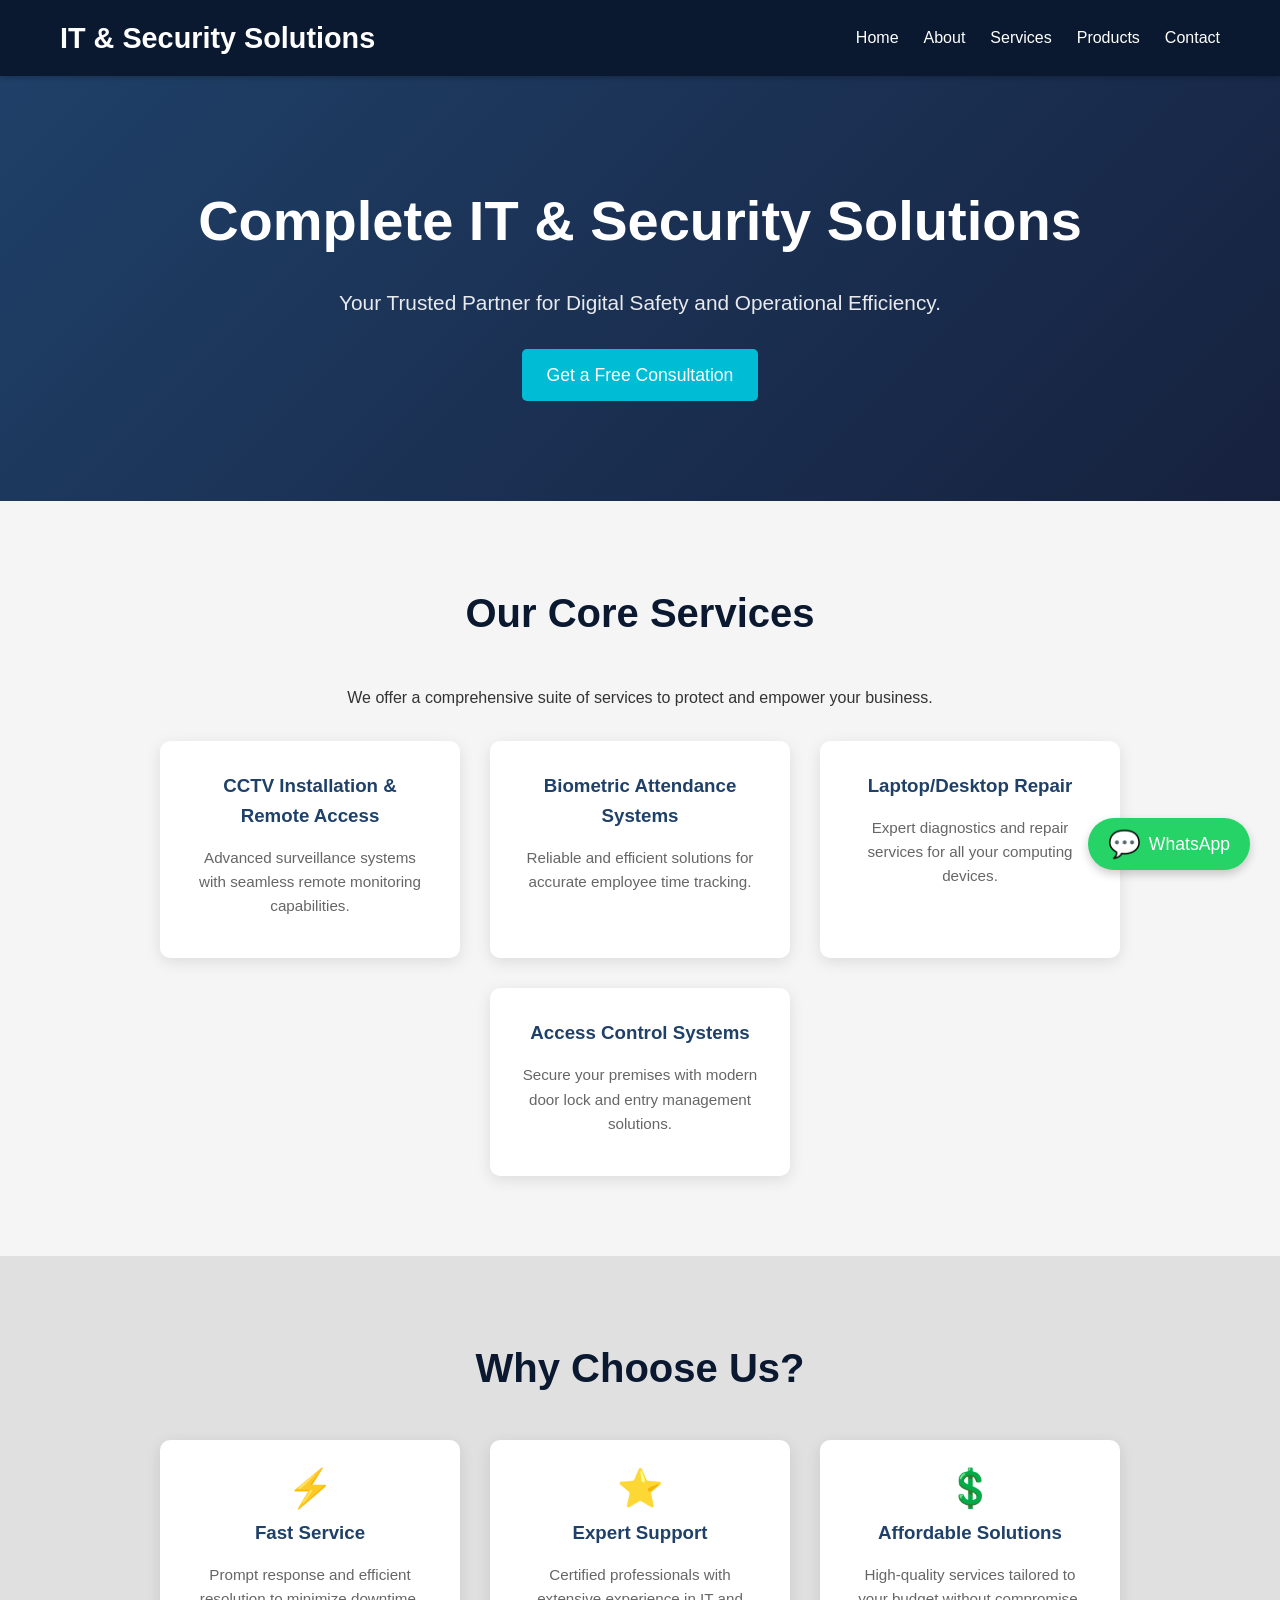
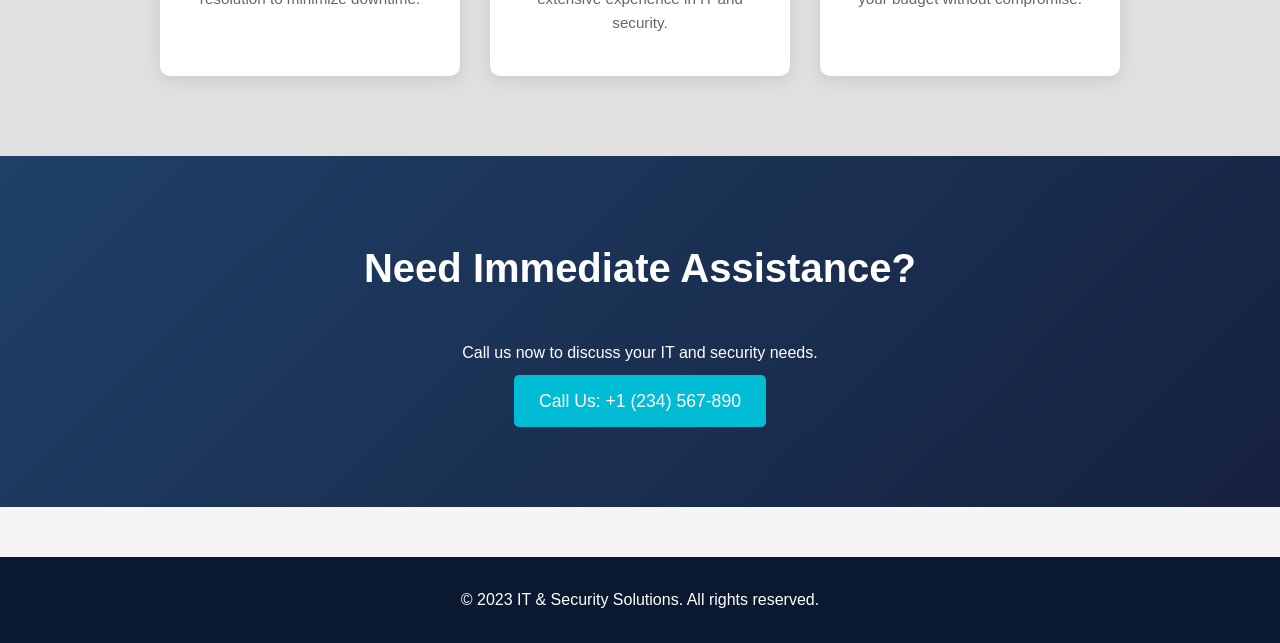
==== index.html @ 865839a4 "number correction" ====
<!DOCTYPE html>
<html lang="en">
<head>
    <meta charset="UTF-8">
    <meta name="viewport" content="width=device-width, initial-scale=1.0">
    <title>Home - IT & Security Solutions</title>
    <link rel="stylesheet" href="/style.css">
</head>
<body>
    <header class="navbar">
        <div class="container">
            <a href="index.html" class="logo">IT & Security Solutions</a>
            <nav>
                <ul id="main-nav-list">
                    <li><a href="index.html">Home</a></li>
                    <li><a href="about.html">About</a></li>
                    <li><a href="services.html">Services</a></li>
                    <li><a href="products.html">Products</a></li>
                    <li><a href="contact.html">Contact</a></li>
                </ul>
            </nav>
            <div class="menu-toggle">
                <span></span>
                <span></span>
                <span></span>
            </div>
        </div>
    </header>

    <main>
        <!-- Hero Section -->
        <section class="hero">
            <div class="container">
                <h1>Complete IT & Security Solutions</h1>
                <p>Your Trusted Partner for Digital Safety and Operational Efficiency.</p>
                <a href="contact.html" class="btn">Get a Free Consultation</a>
            </div>
        </section>

        <!-- Services Overview Section -->
        <section class="section section-bg-light">
            <div class="container">
                <h2>Our Core Services</h2>
                <p>We offer a comprehensive suite of services to protect and empower your business.</p>
                <div class="card-grid">
                    <div class="card">
                        <h3>CCTV Installation & Remote Access</h3>
                        <p>Advanced surveillance systems with seamless remote monitoring capabilities.</p>
                    </div>
                    <div class="card">
                        <h3>Biometric Attendance Systems</h3>
                        <p>Reliable and efficient solutions for accurate employee time tracking.</p>
                    </div>
                    <div class="card">
                        <h3>Laptop/Desktop Repair</h3>
                        <p>Expert diagnostics and repair services for all your computing devices.</p>
                    </div>
                    <div class="card">
                        <h3>Access Control Systems</h3>
                        <p>Secure your premises with modern door lock and entry management solutions.</p>
                    </div>
                </div>
            </div>
        </section>

        <!-- Why Choose Us Section -->
        <section class="section section-bg-medium">
            <div class="container">
                <h2>Why Choose Us?</h2>
                <div class="card-grid">
                    <div class="card"><h3 class="icon-fast">Fast Service</h3><p>Prompt response and efficient resolution to minimize downtime.</p></div>
                    <div class="card"><h3 class="icon-expert">Expert Support</h3><p>Certified professionals with extensive experience in IT and security.</p></div>
                    <div class="card"><h3 class="icon-affordable">Affordable Solutions</h3><p>High-quality services tailored to your budget without compromise.</p></div>
                </div>
            </div>
        </section>

        <!-- Quick Contact Section -->
        <section class="section section-bg-dark">
            <div class="container">
                <h2>Need Immediate Assistance?</h2>
                <p>Call us now to discuss your IT and security needs.</p>
                <a href="tel:+1234567890" class="btn">Call Us: +1 (234) 567-890</a>
            </div>
        </section>
    </main>

    <footer class="footer">
        <div class="container">
            <p>&copy; 2023 IT & Security Solutions. All rights reserved.</p>
        </div>
    </footer>

    <a href="https://wa.me/6206389913" class="whatsapp-float" target="_blank">
        <span class="whatsapp-icon">💬</span> WhatsApp
    </a>
    
    <script src="js/script.js"></script>
</body>
</html>
---- style.css ----
/* Global Styles & Variables */
:root {
    --primary-dark: #0A192F;
    --secondary-dark: #1F4068;
    --tertiary-dark: #16213E;
    --accent-color: #00BCD4; /* Cyan */
    --text-light: #FFFFFF;
    --text-dark: #333333;
    --bg-light: #F5F5F5;
    --bg-medium: #E0E0E0;
    --gradient-start: #1F4068;
    --gradient-end: #16213E;
}

* {
    margin: 0;
    padding: 0;
    box-sizing: border-box;
}

html {
    scroll-behavior: smooth;
}

body {
    font-family: 'Arial', sans-serif;
    line-height: 1.6;
    color: var(--text-dark);
    background-color: var(--bg-light);
}

.container {
    max-width: 1200px;
    margin: 0 auto;
    padding: 0 20px;
}

a {
    color: var(--accent-color);
    text-decoration: none;
}

a:hover {
    text-decoration: underline;
}

h1, h2, h3, h4, h5, h6 {
    color: var(--primary-dark);
    margin-bottom: 15px;
}

p {
    margin-bottom: 10px;
}

/* Navbar */
.navbar {
    background: var(--primary-dark);
    color: var(--text-light);
    padding: 15px 0;
    position: sticky;
    top: 0;
    z-index: 1000;
    box-shadow: 0 2px 5px rgba(0, 0, 0, 0.2);
}

.navbar .container {
    display: flex;
    justify-content: space-between;
    align-items: center;
}

.navbar .logo {
    color: var(--text-light);
    font-size: 1.8em;
    font-weight: bold;
    text-decoration: none;
}

.navbar nav ul {
    list-style: none;
    display: flex;
}

.navbar nav ul li {
    margin-left: 25px;
}

.navbar nav ul li a {
    color: var(--text-light);
    font-weight: 500;
    padding: 5px 0;
    transition: color 0.3s ease, border-bottom 0.3s ease;
}

.navbar nav ul li a:hover,
.navbar nav ul li a.active {
    color: var(--accent-color);
    border-bottom: 2px solid var(--accent-color);
    text-decoration: none;
}

.menu-toggle {
    display: none;
    flex-direction: column;
    cursor: pointer;
}

.menu-toggle span {
    height: 3px;
    width: 25px;
    background: var(--text-light);
    margin: 4px 0;
    border-radius: 2px;
    transition: all 0.3s ease;
}

/* Hero Section */
.hero {
    background: linear-gradient(135deg, var(--gradient-start), var(--gradient-end));
    color: var(--text-light);
    padding: 100px 20px;
    text-align: center;
}

.hero h1 {
    font-size: 3.5em;
    margin-bottom: 20px;
    color: var(--text-light);
}

.hero p {
    font-size: 1.3em;
    margin-bottom: 30px;
    opacity: 0.9;
}

.btn {
    display: inline-block;
    background: var(--accent-color);
    color: var(--text-light);
    padding: 12px 25px;
    border: none;
    border-radius: 5px;
    cursor: pointer;
    font-size: 1.1em;
    transition: background-color 0.3s ease, transform 0.3s ease;
    text-decoration: none;
}

.btn:hover {
    background-color: #00a0b8; /* Slightly darker accent */
    transform: translateY(-2px);
    text-decoration: none;
}

/* Sections */
.section {
    padding: 80px 0;
    text-align: center;
}

.section h2 {
    font-size: 2.5em;
    margin-bottom: 40px;
}

.section-bg-light {
    background-color: var(--bg-light);
}

.section-bg-medium {
    background-color: var(--bg-medium);
}

.section-bg-dark {
    background: linear-gradient(135deg, var(--gradient-start), var(--gradient-end));
    color: var(--text-light);
}

.section-bg-dark h2, .section-bg-dark p {
    color: var(--text-light);
}

.card-grid {
    display: flex;
    flex-wrap: wrap;
    justify-content: center;
    gap: 30px;
    margin-top: 30px;
}

.card {
    background: var(--text-light);
    padding: 30px;
    border-radius: 10px;
    box-shadow: 0 4px 15px rgba(0, 0, 0, 0.1);
    width: 300px;
    text-align: center;
    transition: transform 0.3s ease, box-shadow 0.3s ease;
}

.card:hover {
    transform: translateY(-5px);
    box-shadow: 0 8px 20px rgba(0, 0, 0, 0.15);
}

.card h3 {
    color: var(--secondary-dark);
    margin-bottom: 15px;
}

.card p {
    color: #666;
    font-size: 0.95em;
}

/* Icons for Why Choose Us section */
.card h3[class^="icon-"]::before {
    display: block;
    font-size: 2em; /* Larger icon size */
    margin-bottom: 10px;
    color: var(--accent-color);
    line-height: 1; /* Prevent extra space above/below icon */
    font-weight: normal; /* Ensure unicode characters don't get bolded */
}

.card h3.icon-fast::before {
    content: '⚡'; /* Unicode lightning bolt */
}

.card h3.icon-expert::before {
    content: '⭐'; /* Unicode star */
}

.card h3.icon-affordable::before {
    content: '💲'; /* Unicode heavy dollar sign */
}



/* About Page Specific */
.about-content {
    max-width: 900px;
    margin: 0 auto;
    text-align: left;
}

.about-content h3 {
    margin-top: 30px;
    color: var(--secondary-dark);
}

/* Contact Form */
.contact-form-container {
    max-width: 600px;
    margin: 0 auto;
    background: var(--text-light);
    padding: 40px;
    border-radius: 10px;
    box-shadow: 0 4px 15px rgba(0, 0, 0, 0.1);
    text-align: left;
}

.contact-form-container label {
    display: block;
    margin-bottom: 8px;
    font-weight: bold;
    color: var(--primary-dark);
}

.contact-form-container input[type="text"],
.contact-form-container input[type="email"],
.contact-form-container input[type="tel"],
.contact-form-container select,
.contact-form-container textarea {
    width: 100%;
    padding: 12px;
    margin-bottom: 20px;
    border: 1px solid var(--bg-medium);
    border-radius: 5px;
    font-size: 1em;
    color: var(--text-dark);
}

.contact-form-container textarea {
    resize: vertical;
    min-height: 120px;
}

.contact-form-container input[type="submit"] {
    width: auto;
    padding: 12px 30px;
    background: var(--accent-color);
    color: var(--text-light);
    border: none;
    border-radius: 5px;
    cursor: pointer;
    font-size: 1.1em;
    transition: background-color 0.3s ease, transform 0.3s ease;
}

.contact-form-container input[type="submit"]:hover {
    background-color: #00a0b8;
    transform: translateY(-2px);
}

/* Footer */
.footer {
    background: var(--primary-dark);
    color: var(--text-light);
    text-align: center;
    padding: 30px 0;
    margin-top: 50px;
}

.footer p {
    margin: 0;
}

/* WhatsApp Floating Button */
.whatsapp-float {
    position: fixed;
    bottom: 30px;
    right: 30px;
    background-color: #25D366; /* WhatsApp Green */
    color: var(--text-light);
    border-radius: 50px;
    text-align: center;
    font-size: 1.1em;
    padding: 12px 20px;
    box-shadow: 0 4px 10px rgba(0, 0, 0, 0.2);
    z-index: 999;
    display: flex;
    align-items: center;
    gap: 8px;
    transition: background-color 0.3s ease, transform 0.3s ease;
}

.whatsapp-float:hover {
    background-color: #1DA851;
    transform: scale(1.05);
    text-decoration: none;
}

.whatsapp-float .whatsapp-icon {
    font-size: 1.5em;
    line-height: 1;
}

/* Responsive Design */
@media (max-width: 768px) {
    .navbar .container {
        flex-wrap: wrap;
    }

    .navbar .logo {
        flex-grow: 1;
        text-align: left;
    }

    .navbar nav {
        order: 3; /* Push nav below logo and toggle */
        width: 100%;
        display: none; /* Hidden by default */
        flex-direction: column;
        text-align: center;
        background: var(--primary-dark);
        padding-top: 10px;
    }

    .navbar nav.active {
        display: flex; /* Show when active */
    }

    .navbar nav ul {
        flex-direction: column;
    }

    .navbar nav ul li {
        margin: 10px 0;
    }

    .menu-toggle {
        display: flex;
        margin-left: auto; /* Push to the right */
    }

    .menu-toggle.active span:nth-child(1) {
        transform: translateY(7px) rotate(45deg);
    }
    .menu-toggle.active span:nth-child(2) {
        opacity: 0;
    }
    .menu-toggle.active span:nth-child(3) {
        transform: translateY(-7px) rotate(-45deg);
    }

    .hero h1 {
        font-size: 2.5em;
    }

    .hero p {
        font-size: 1.1em;
    }

    .section {
        padding: 60px 0;
    }

    .section h2 {
        font-size: 2em;
    }

    .card {
        width: 100%;
        max-width: 350px; /* Limit card width on small screens */
    }

    .contact-form-container {
        padding: 25px;
    }

    .whatsapp-float {
        bottom: 20px;
        right: 20px;
        font-size: 1em;
        padding: 10px 15px;
    }

    .whatsapp-float .whatsapp-icon {
        font-size: 1.2em;
    }
}

@media (max-width: 480px) {
    .hero h1 {
        font-size: 2em;
    }

    .hero p {
        font-size: 1em;
    }

    .section h2 {
        font-size: 1.8em;
    }
}
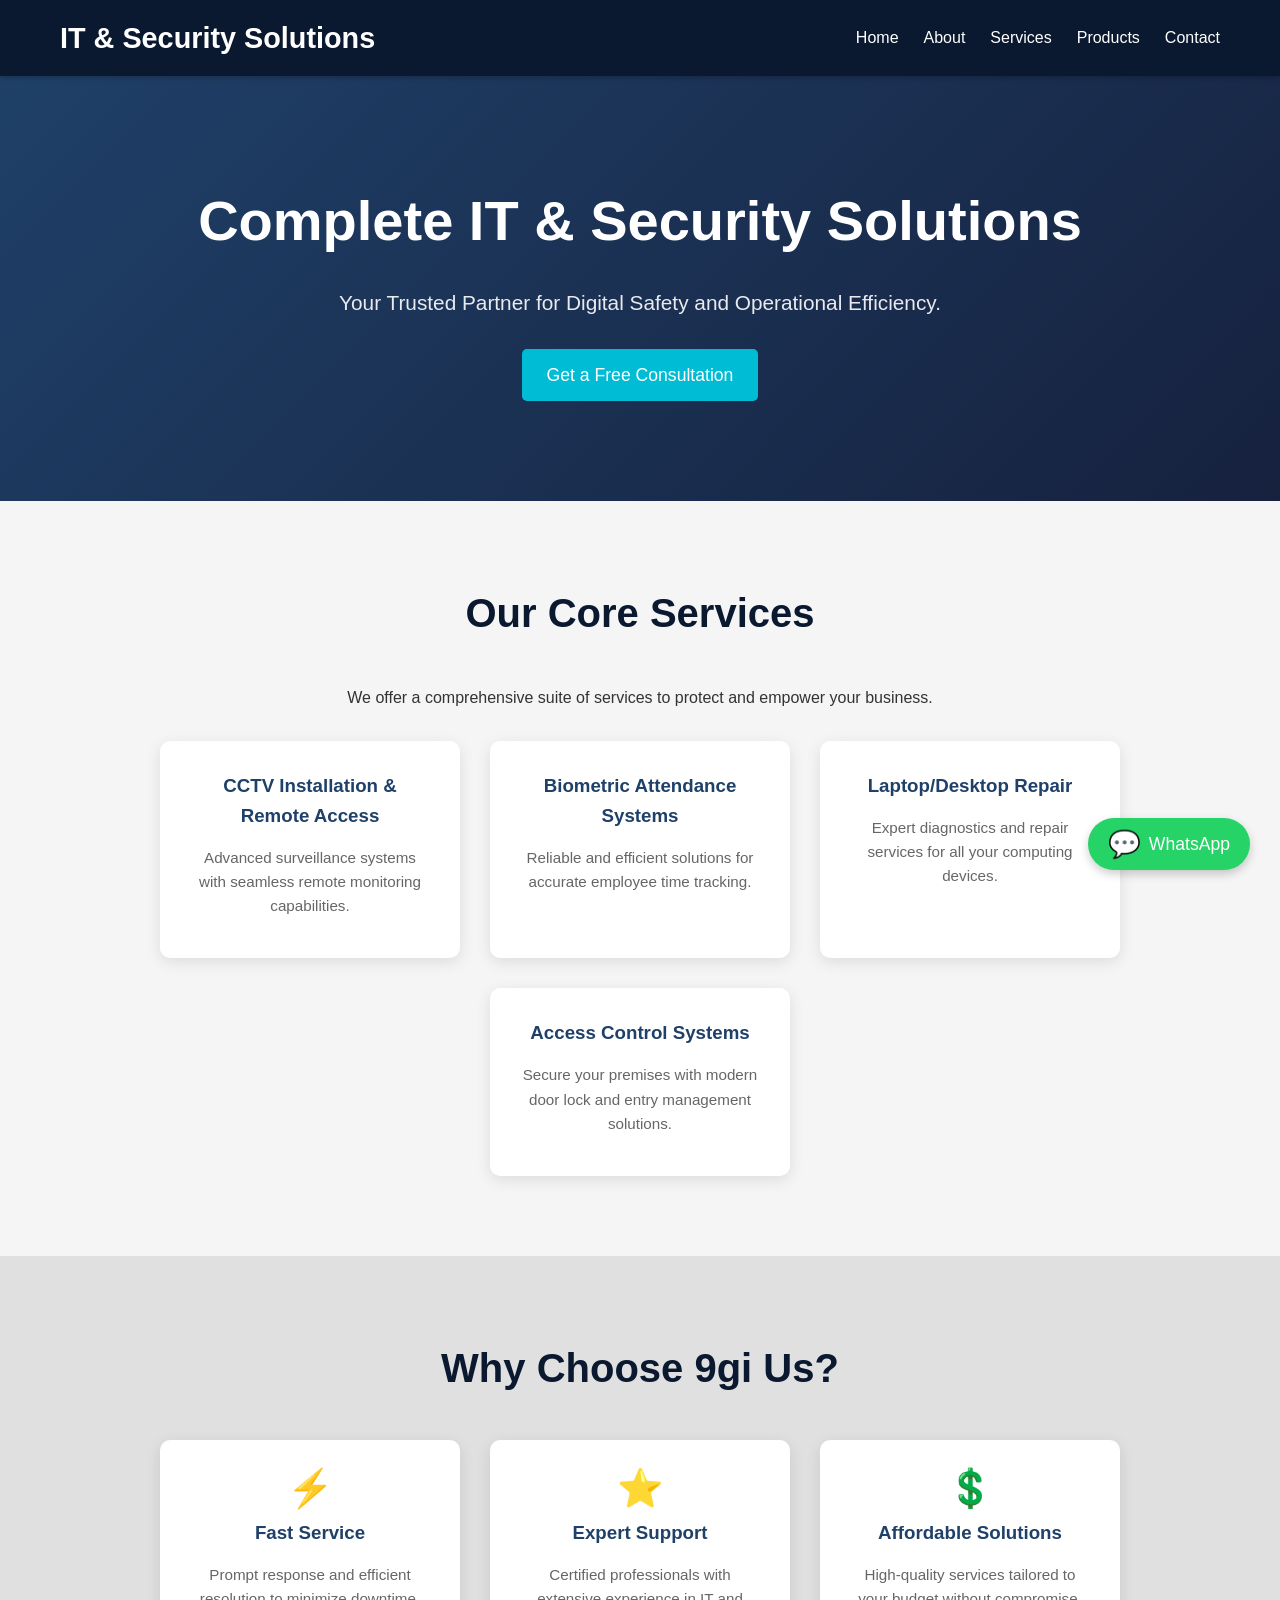
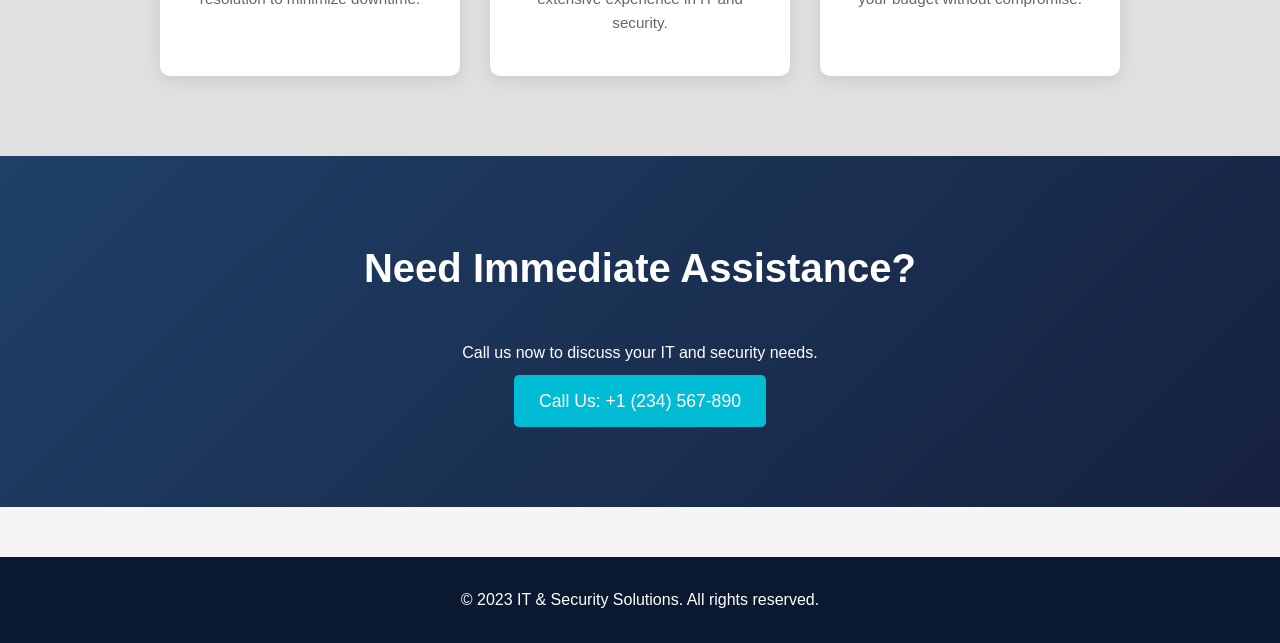
==== commit f0e5a161: "test" ====
--- a/index.html
+++ b/index.html
@@ -66,7 +66,7 @@
         <!-- Why Choose Us Section -->
         <section class="section section-bg-medium">
             <div class="container">
-                <h2>Why Choose Us?</h2>
+                <h2>Why Choose 9gi Us?</h2>
                 <div class="card-grid">
                     <div class="card"><h3 class="icon-fast">Fast Service</h3><p>Prompt response and efficient resolution to minimize downtime.</p></div>
                     <div class="card"><h3 class="icon-expert">Expert Support</h3><p>Certified professionals with extensive experience in IT and security.</p></div>
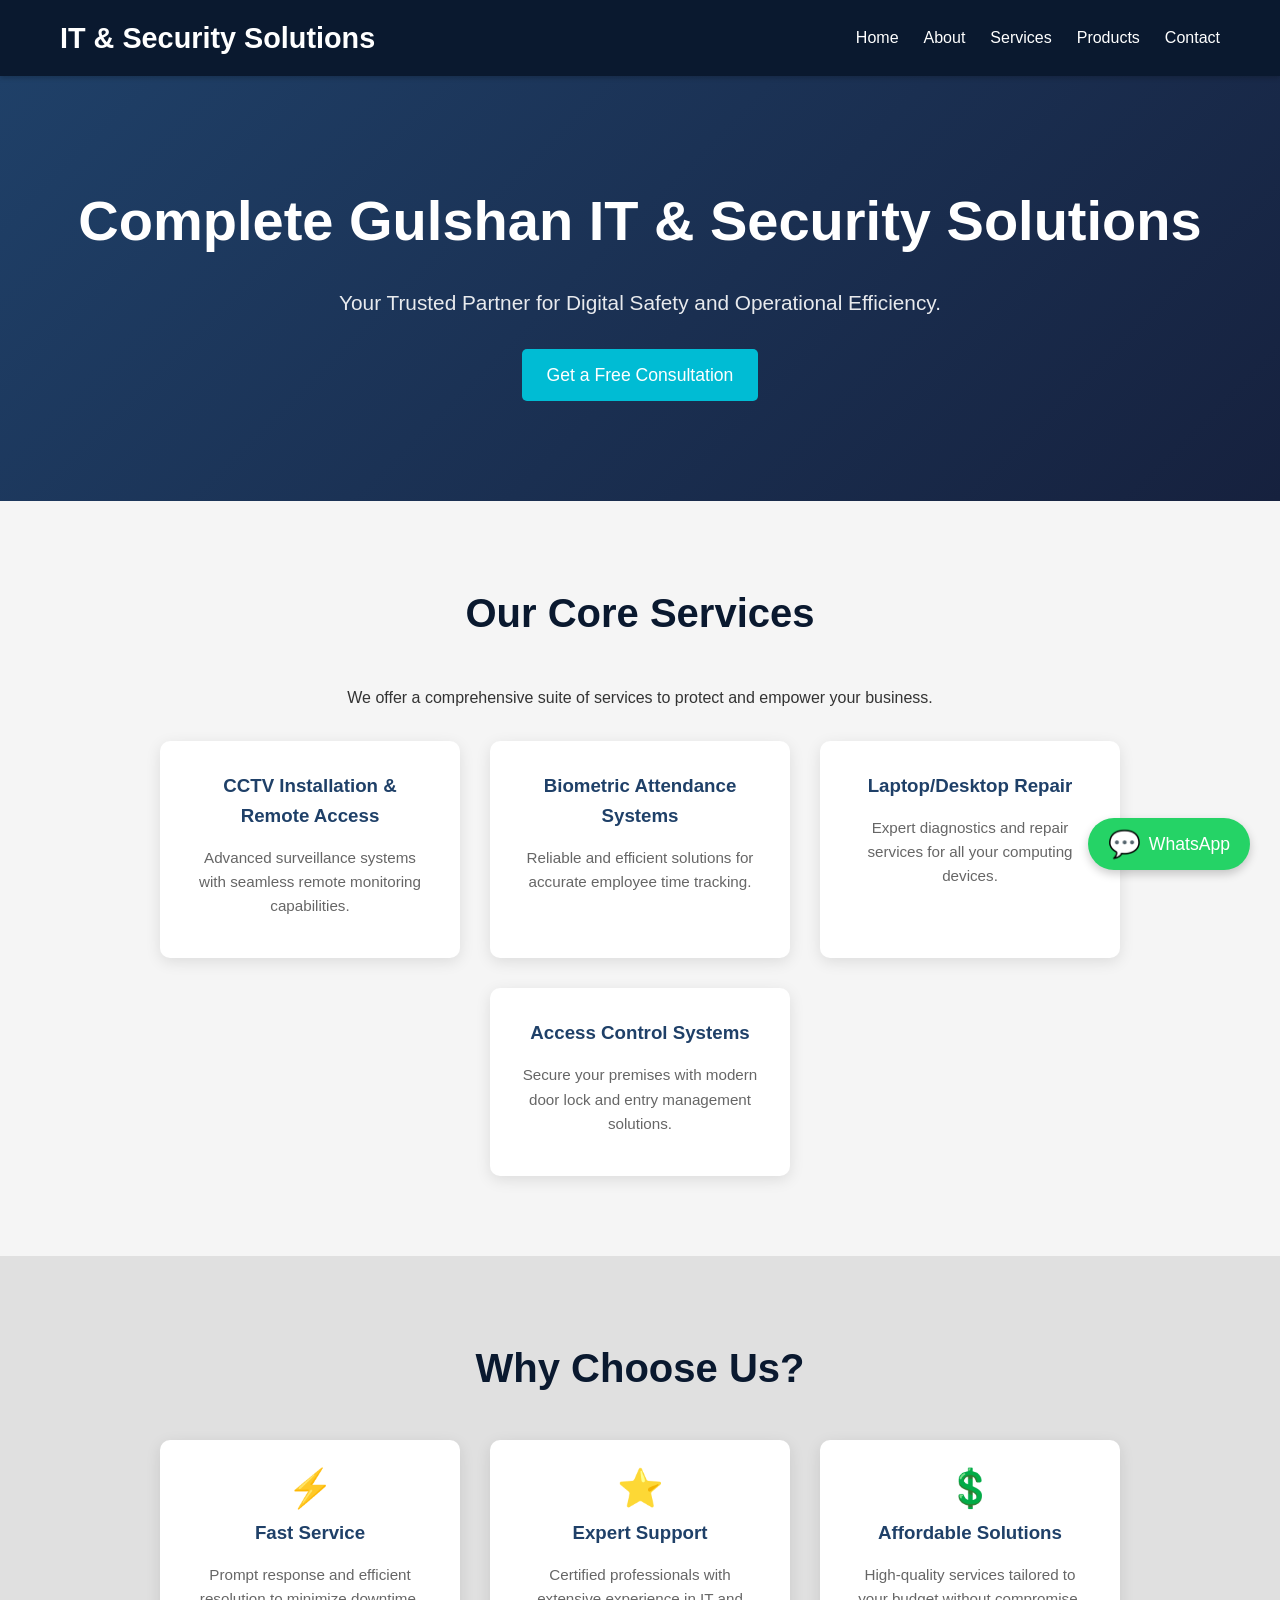
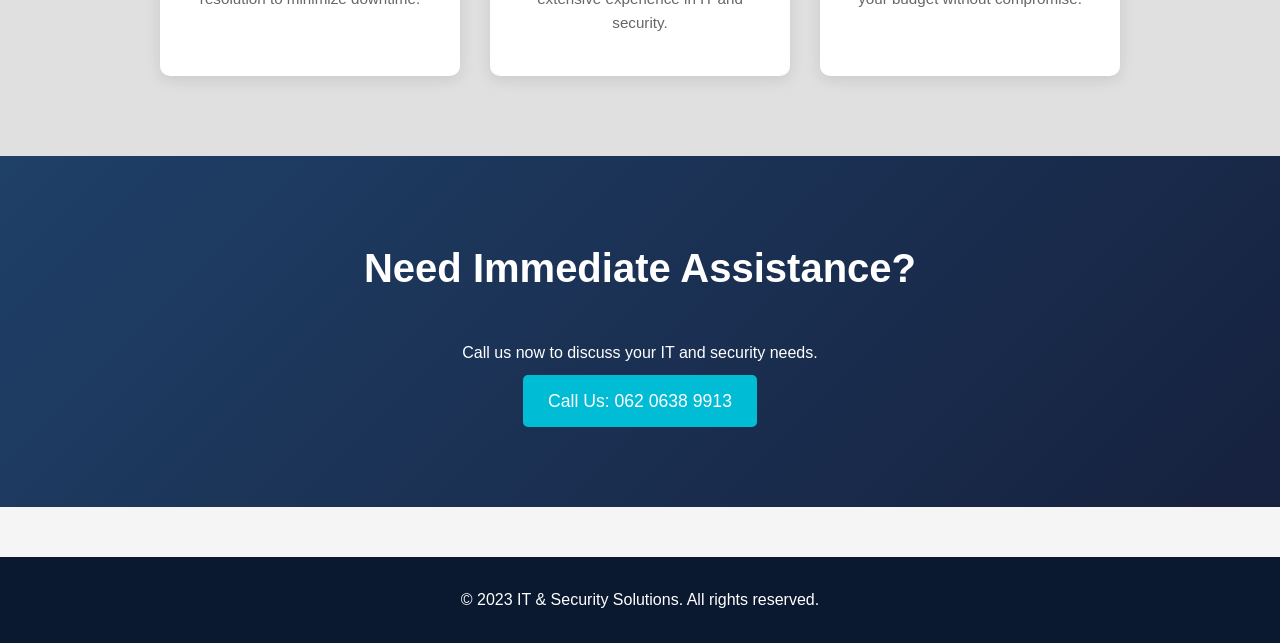
==== commit ea5fe98d: "test" ====
--- a/index.html
+++ b/index.html
@@ -3,8 +3,8 @@
 <head>
     <meta charset="UTF-8">
     <meta name="viewport" content="width=device-width, initial-scale=1.0">
-    <title>Home - IT & Security Solutions</title>
-    <link rel="stylesheet" href="/style.css">
+    <title>IT & Security Solutions - Home</title>
+    <link rel="stylesheet" href="style.css">
 </head>
 <body>
     <header class="navbar">
@@ -31,7 +31,7 @@
         <!-- Hero Section -->
         <section class="hero">
             <div class="container">
-                <h1>Complete IT & Security Solutions</h1>
+                <h1>Complete Gulshan IT & Security Solutions</h1>
                 <p>Your Trusted Partner for Digital Safety and Operational Efficiency.</p>
                 <a href="contact.html" class="btn">Get a Free Consultation</a>
             </div>
@@ -66,7 +66,7 @@
         <!-- Why Choose Us Section -->
         <section class="section section-bg-medium">
             <div class="container">
-                <h2>Why Choose 9gi Us?</h2>
+                <h2>Why Choose Us?</h2>
                 <div class="card-grid">
                     <div class="card"><h3 class="icon-fast">Fast Service</h3><p>Prompt response and efficient resolution to minimize downtime.</p></div>
                     <div class="card"><h3 class="icon-expert">Expert Support</h3><p>Certified professionals with extensive experience in IT and security.</p></div>
@@ -80,7 +80,7 @@
             <div class="container">
                 <h2>Need Immediate Assistance?</h2>
                 <p>Call us now to discuss your IT and security needs.</p>
-                <a href="tel:+1234567890" class="btn">Call Us: +1 (234) 567-890</a>
+                <a href="tel:6206389913" class="btn">Call Us: 062 0638 9913</a>
             </div>
         </section>
     </main>
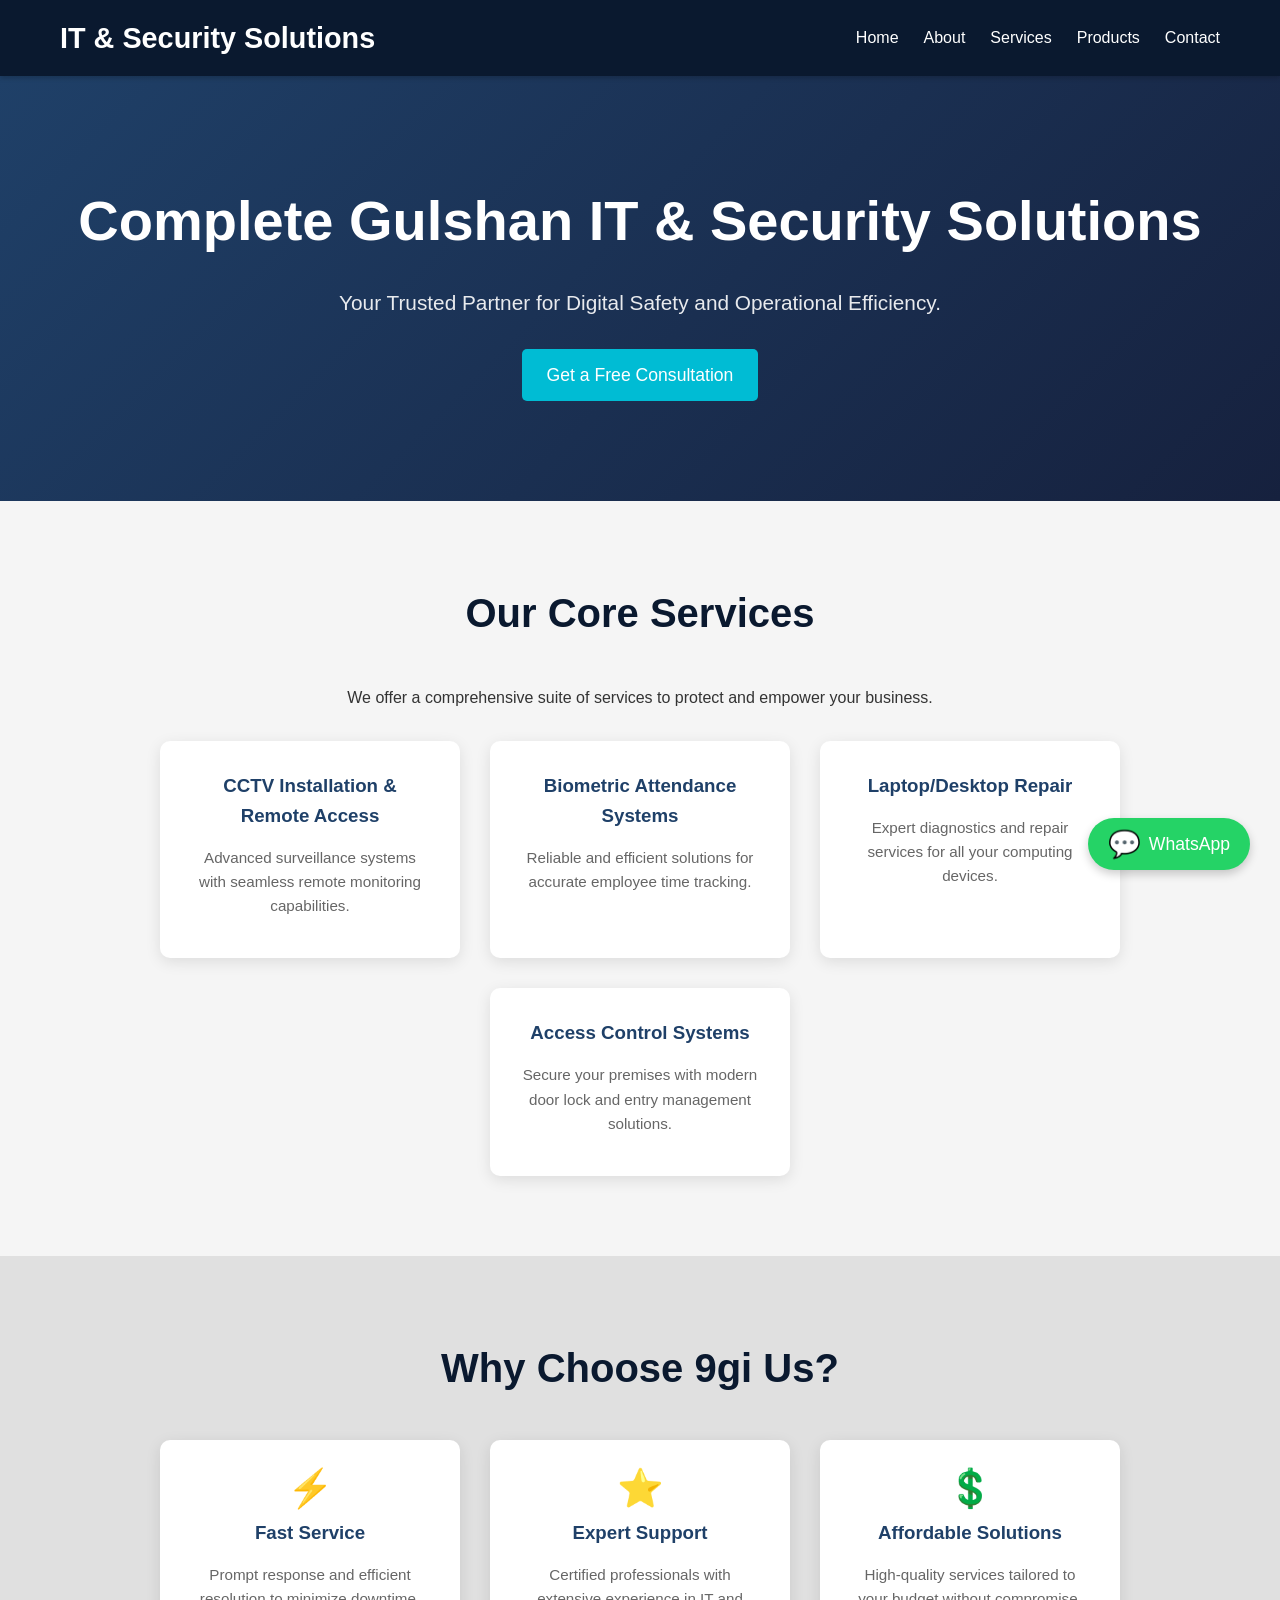
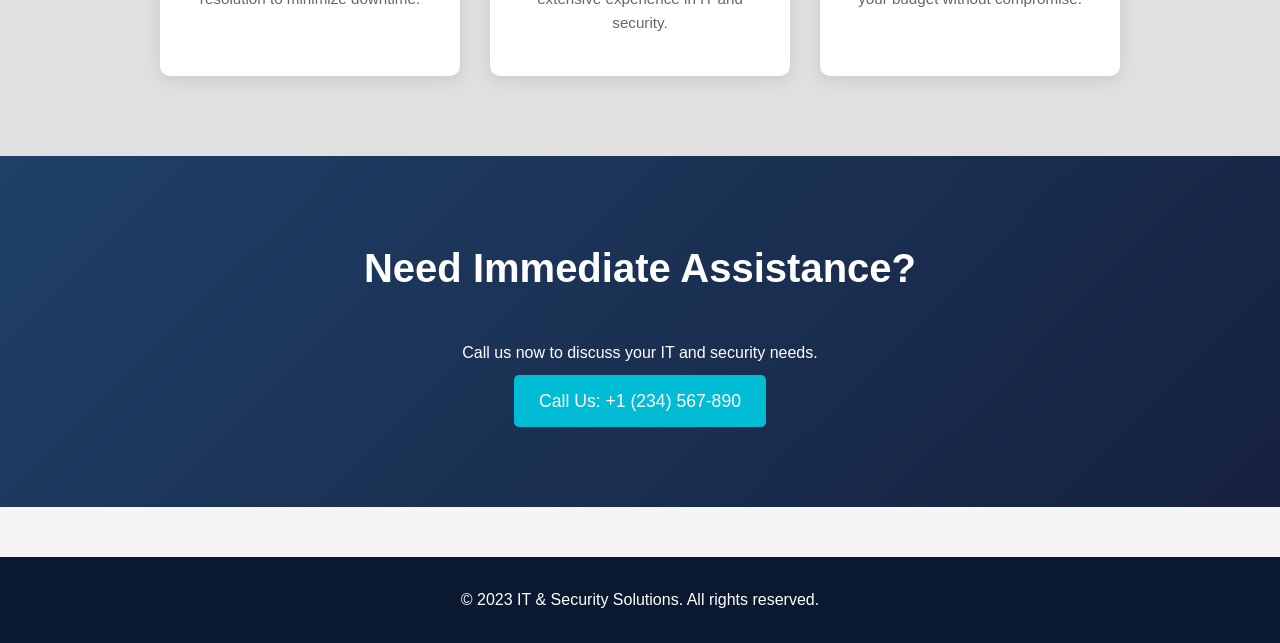
==== commit bbf3e3e9: "prod test" ====
--- a/index.html
+++ b/index.html
@@ -3,8 +3,8 @@
 <head>
     <meta charset="UTF-8">
     <meta name="viewport" content="width=device-width, initial-scale=1.0">
-    <title>IT & Security Solutions - Home</title>
-    <link rel="stylesheet" href="style.css">
+    <title>Home - IT & Security Solutions</title>
+    <link rel="stylesheet" href="/style.css">
 </head>
 <body>
     <header class="navbar">
@@ -66,7 +66,7 @@
         <!-- Why Choose Us Section -->
         <section class="section section-bg-medium">
             <div class="container">
-                <h2>Why Choose Us?</h2>
+                <h2>Why Choose 9gi Us?</h2>
                 <div class="card-grid">
                     <div class="card"><h3 class="icon-fast">Fast Service</h3><p>Prompt response and efficient resolution to minimize downtime.</p></div>
                     <div class="card"><h3 class="icon-expert">Expert Support</h3><p>Certified professionals with extensive experience in IT and security.</p></div>
@@ -80,7 +80,7 @@
             <div class="container">
                 <h2>Need Immediate Assistance?</h2>
                 <p>Call us now to discuss your IT and security needs.</p>
-                <a href="tel:6206389913" class="btn">Call Us: 062 0638 9913</a>
+                <a href="tel:+1234567890" class="btn">Call Us: +1 (234) 567-890</a>
             </div>
         </section>
     </main>
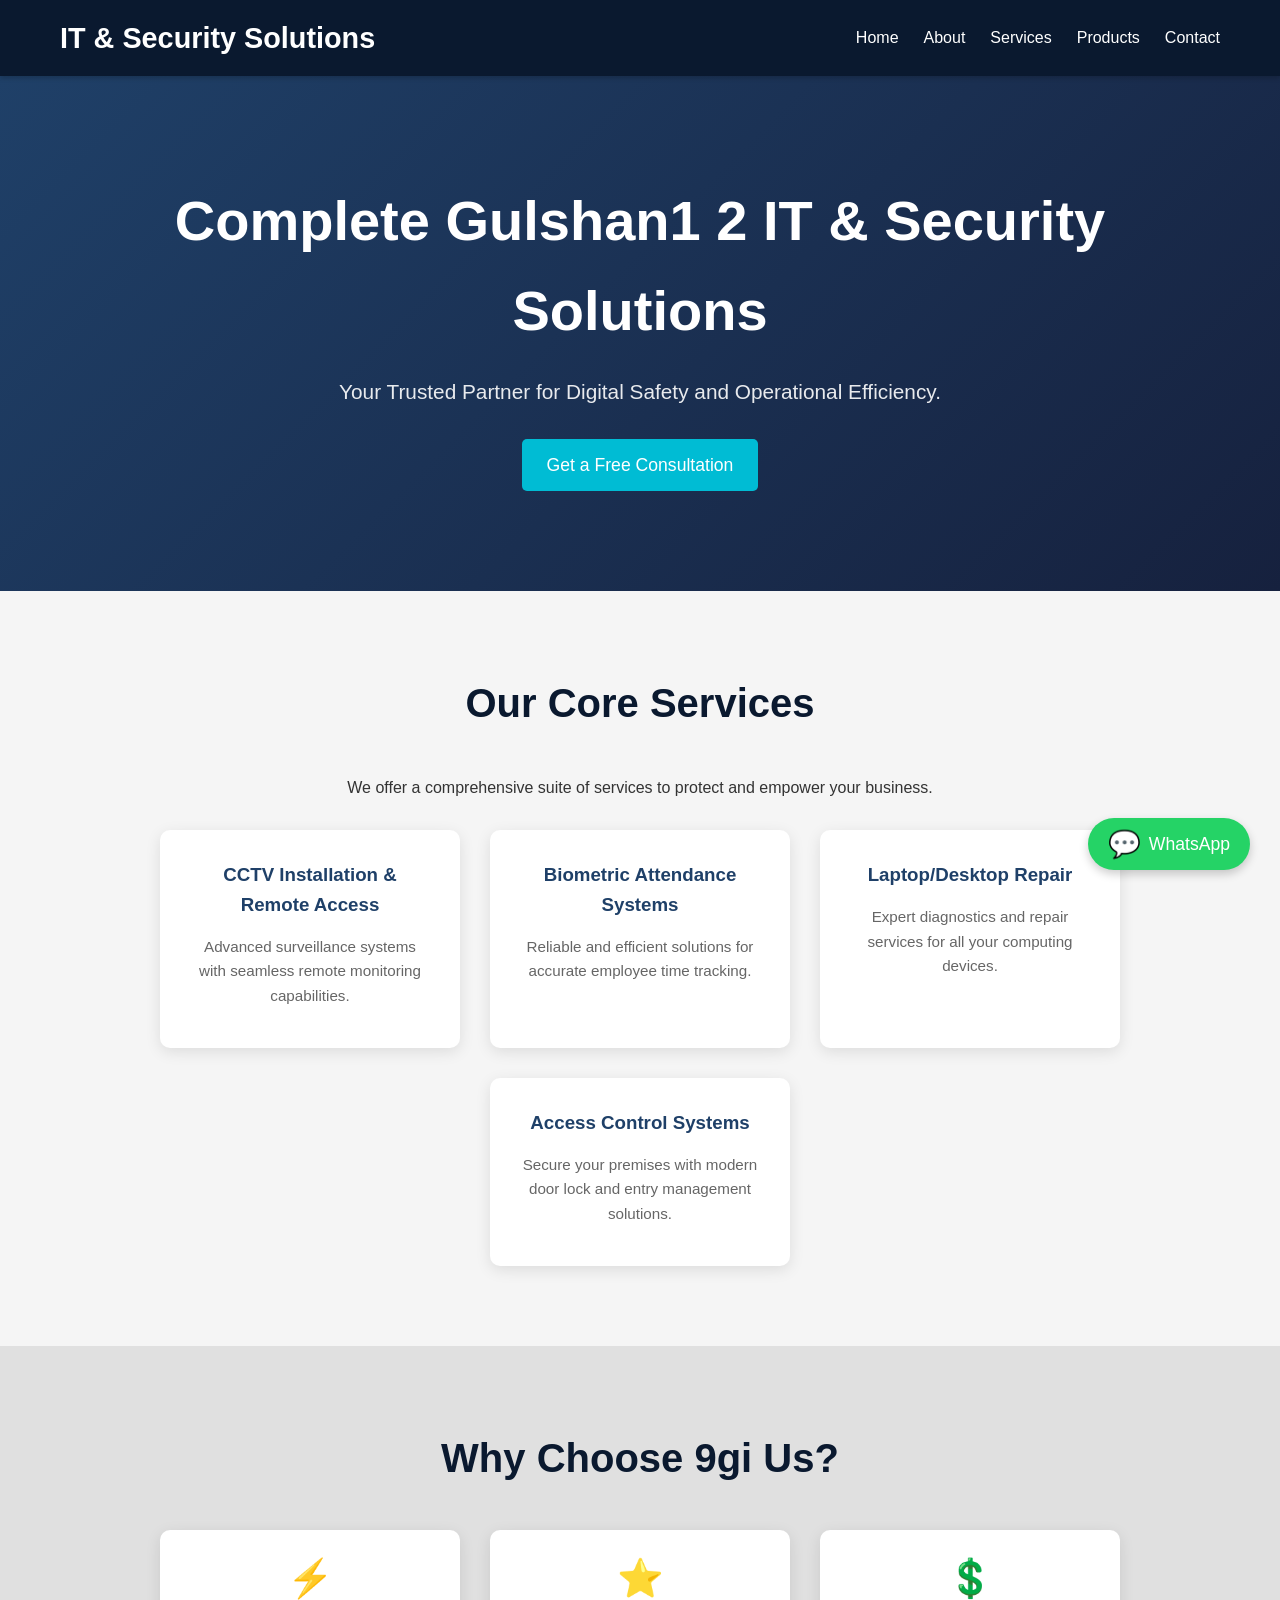
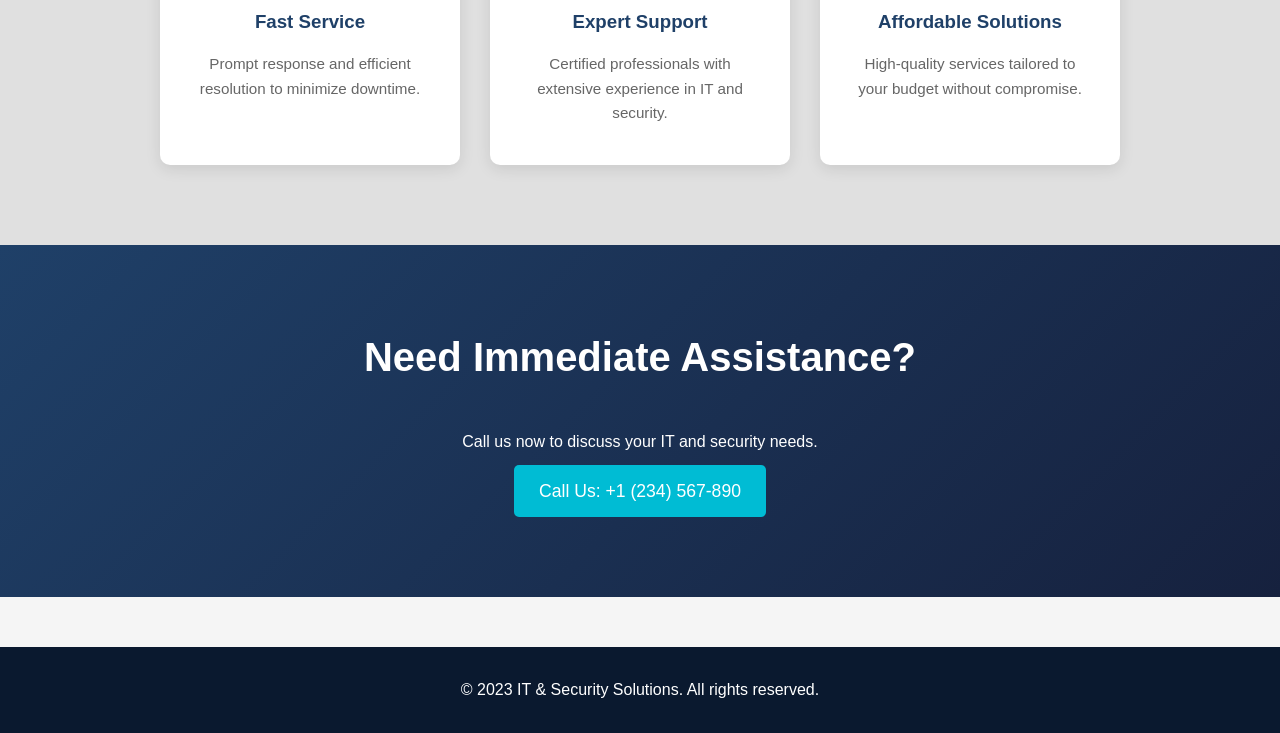
==== commit ceba0009: "again fix deploy" ====
--- a/index.html
+++ b/index.html
@@ -31,7 +31,7 @@
         <!-- Hero Section -->
         <section class="hero">
             <div class="container">
-                <h1>Complete Gulshan IT & Security Solutions</h1>
+                <h1>Complete Gulshan1 2 IT & Security Solutions</h1>
                 <p>Your Trusted Partner for Digital Safety and Operational Efficiency.</p>
                 <a href="contact.html" class="btn">Get a Free Consultation</a>
             </div>
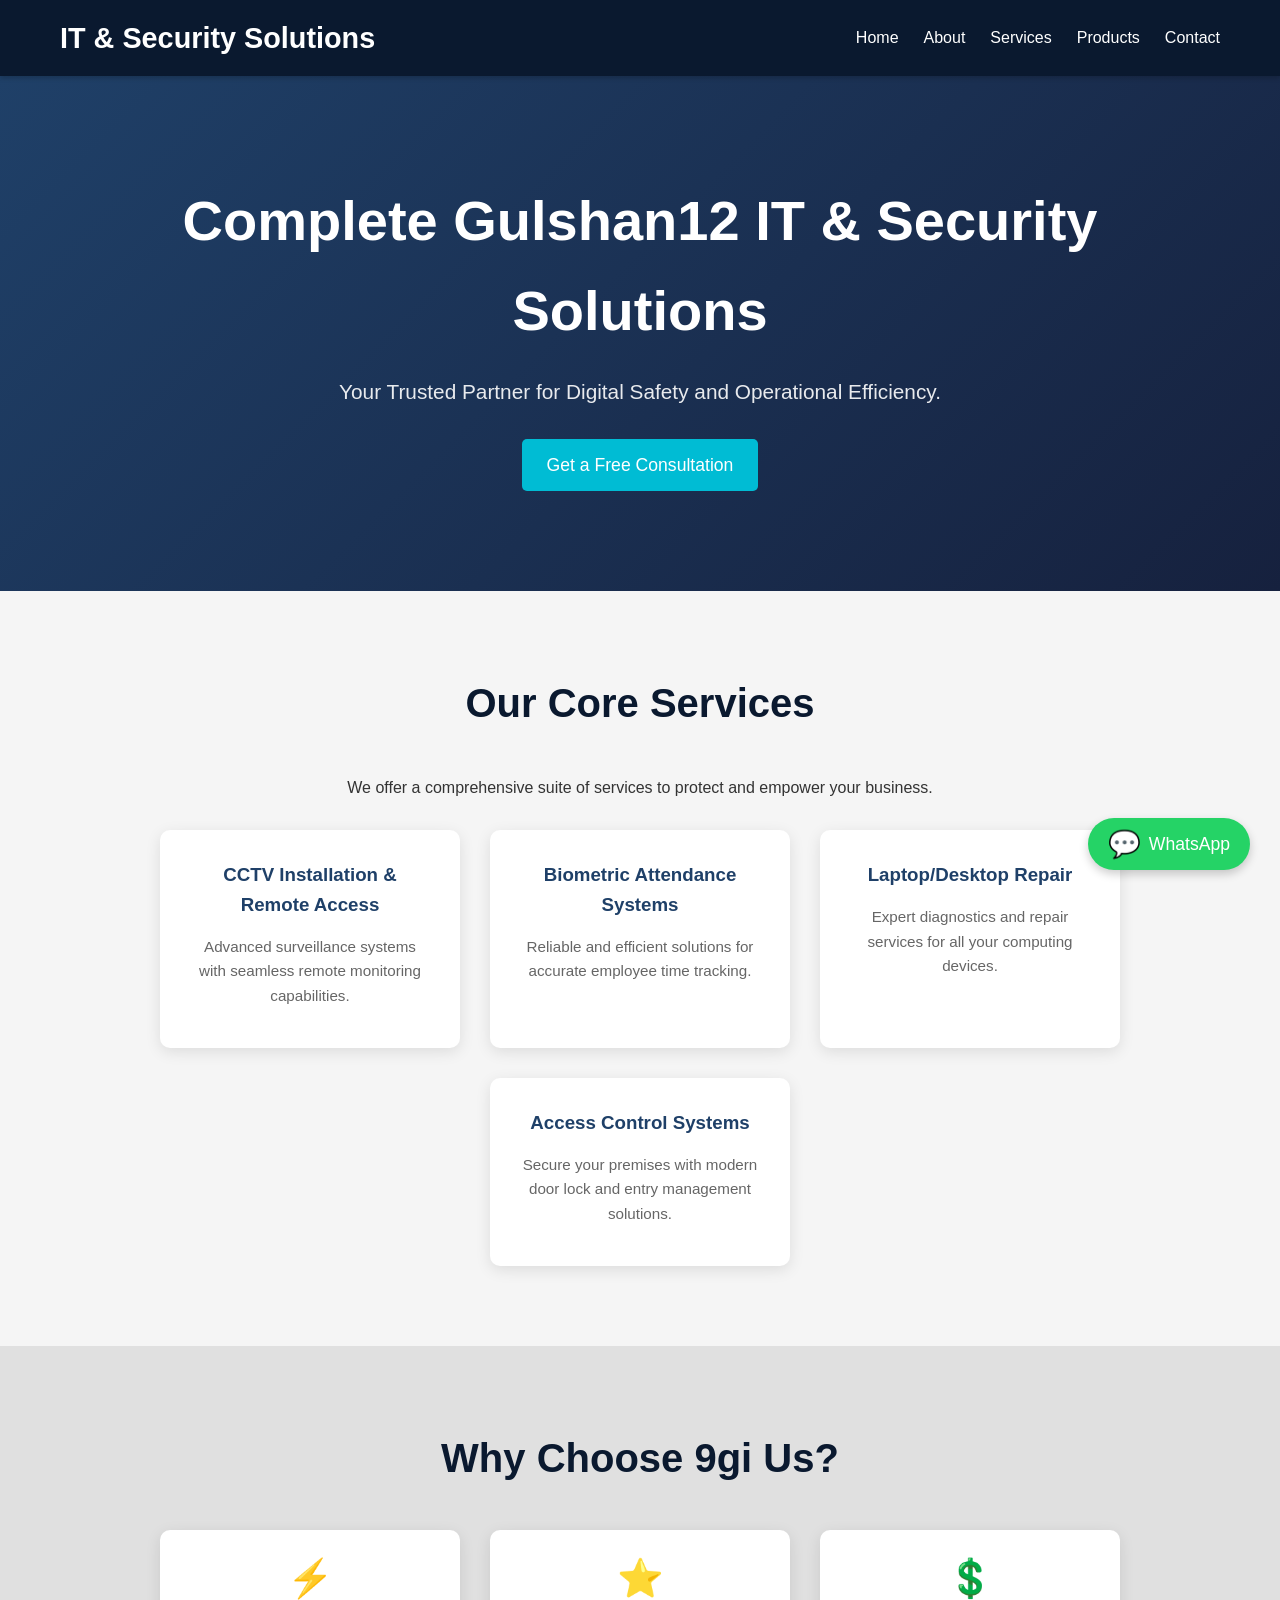
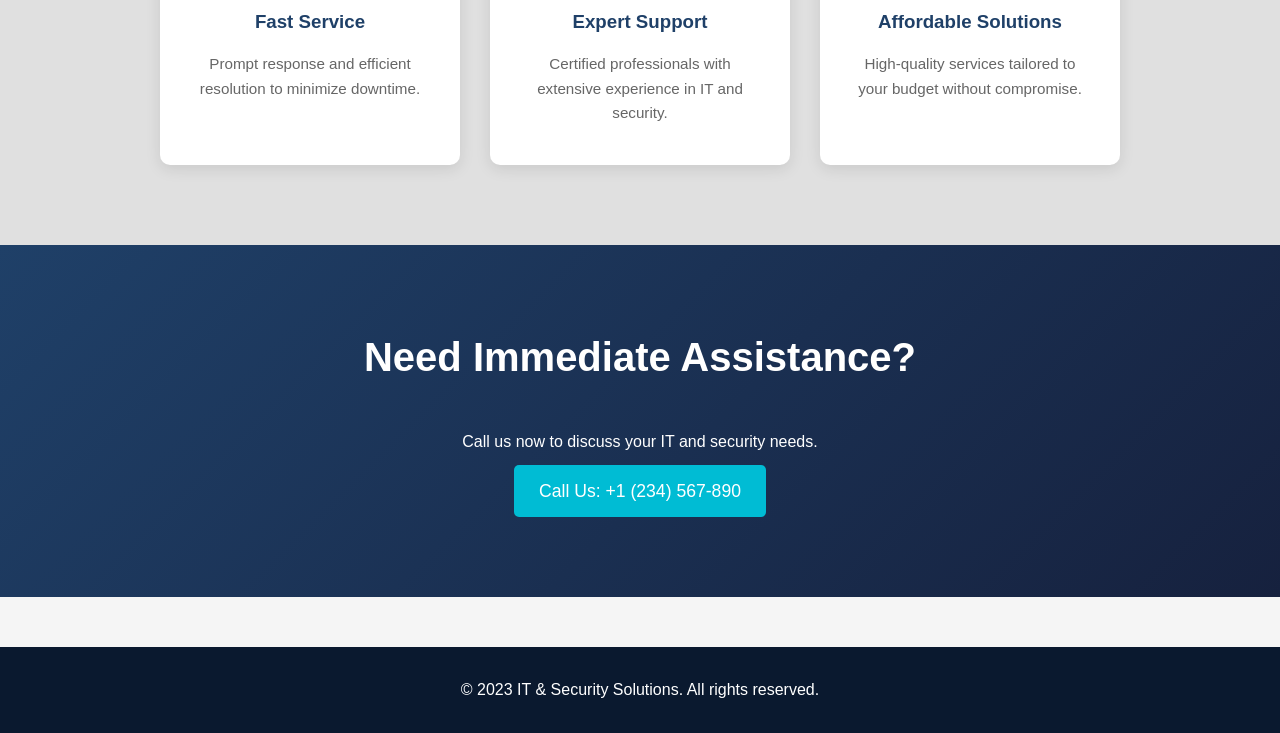
==== commit 5b76ccf0: "again1 fix deploy" ====
--- a/index.html
+++ b/index.html
@@ -31,7 +31,7 @@
         <!-- Hero Section -->
         <section class="hero">
             <div class="container">
-                <h1>Complete Gulshan1 2 IT & Security Solutions</h1>
+                <h1>Complete Gulshan12 IT & Security Solutions</h1>
                 <p>Your Trusted Partner for Digital Safety and Operational Efficiency.</p>
                 <a href="contact.html" class="btn">Get a Free Consultation</a>
             </div>
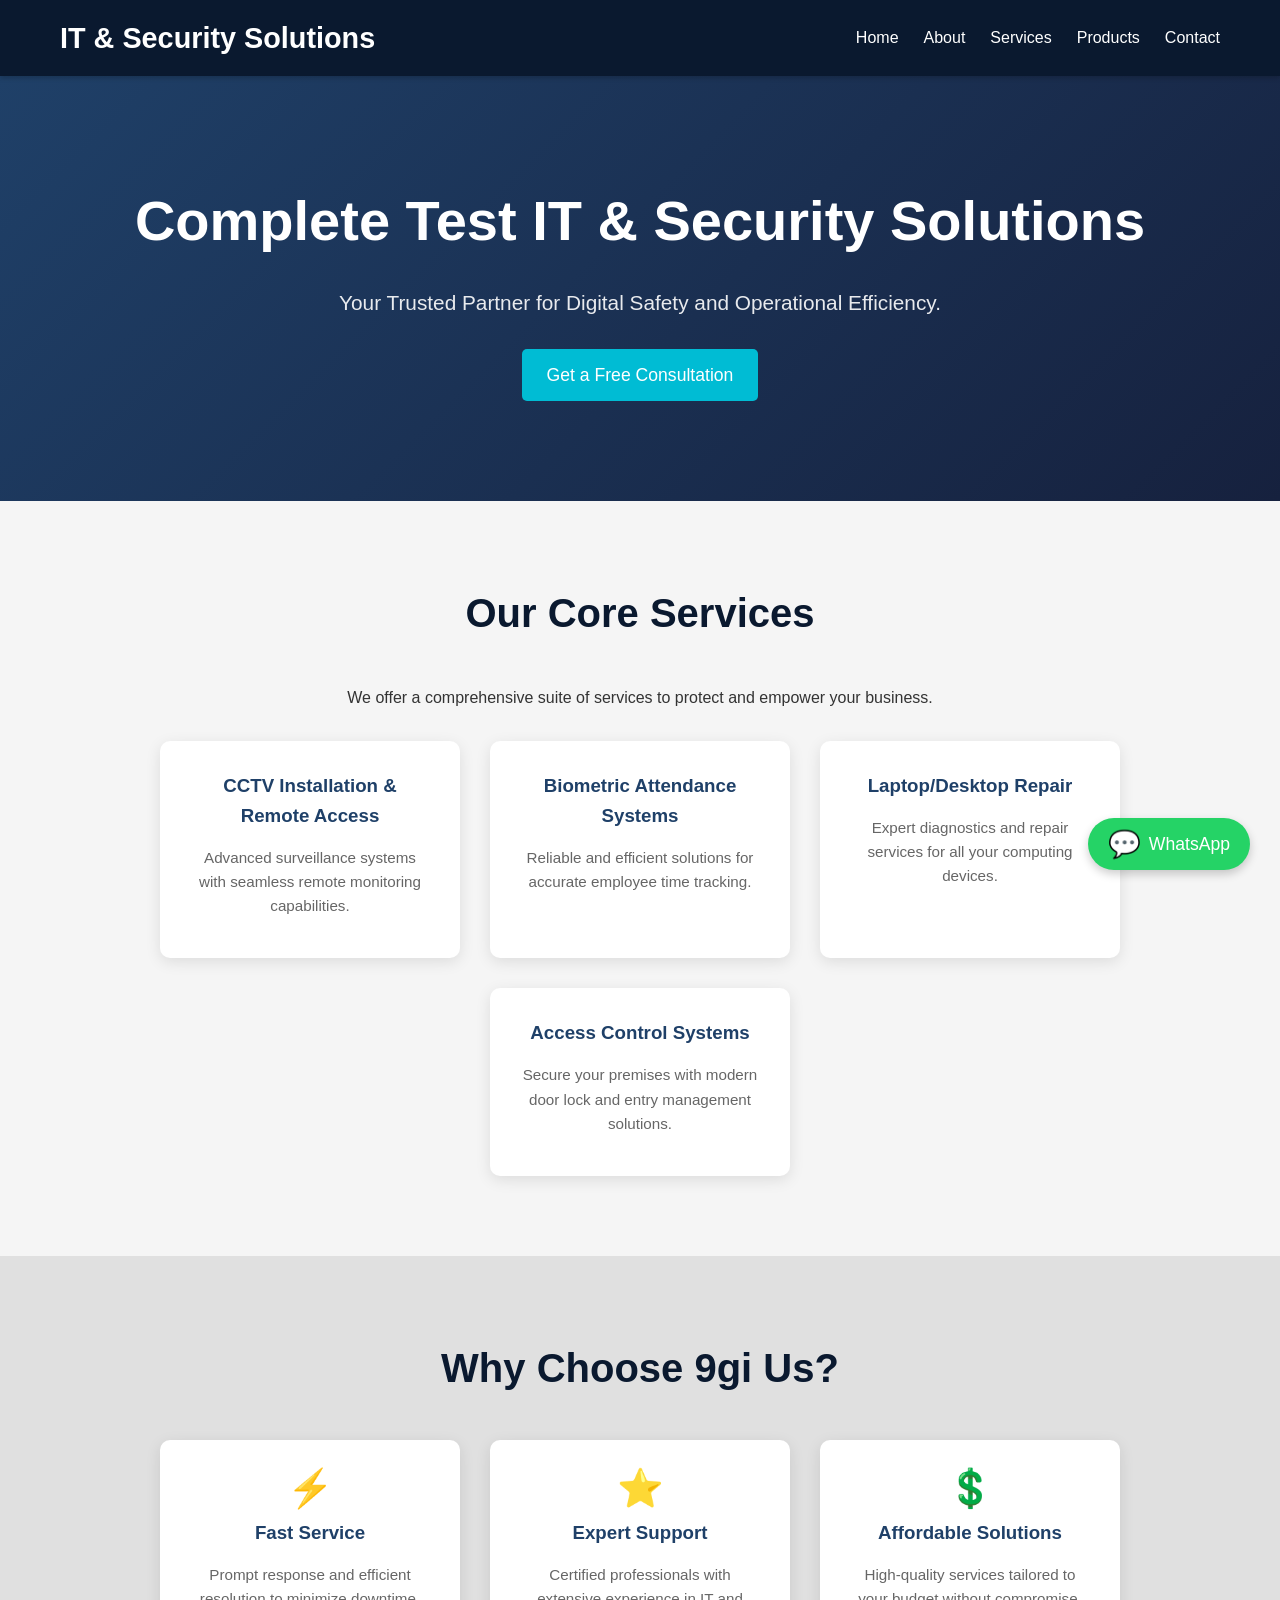
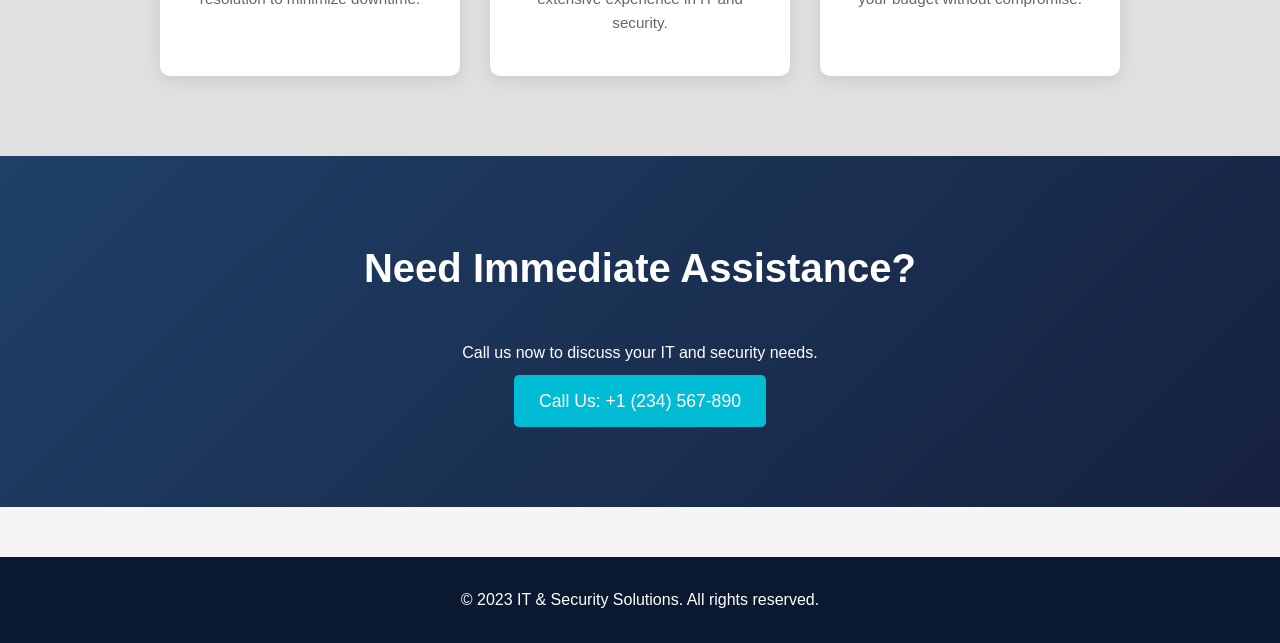
==== commit 88f92119: "fix port for firewall" ====
--- a/index.html
+++ b/index.html
@@ -31,7 +31,7 @@
         <!-- Hero Section -->
         <section class="hero">
             <div class="container">
-                <h1>Complete Gulshan12 IT & Security Solutions</h1>
+                <h1>Complete Test IT & Security Solutions</h1>
                 <p>Your Trusted Partner for Digital Safety and Operational Efficiency.</p>
                 <a href="contact.html" class="btn">Get a Free Consultation</a>
             </div>
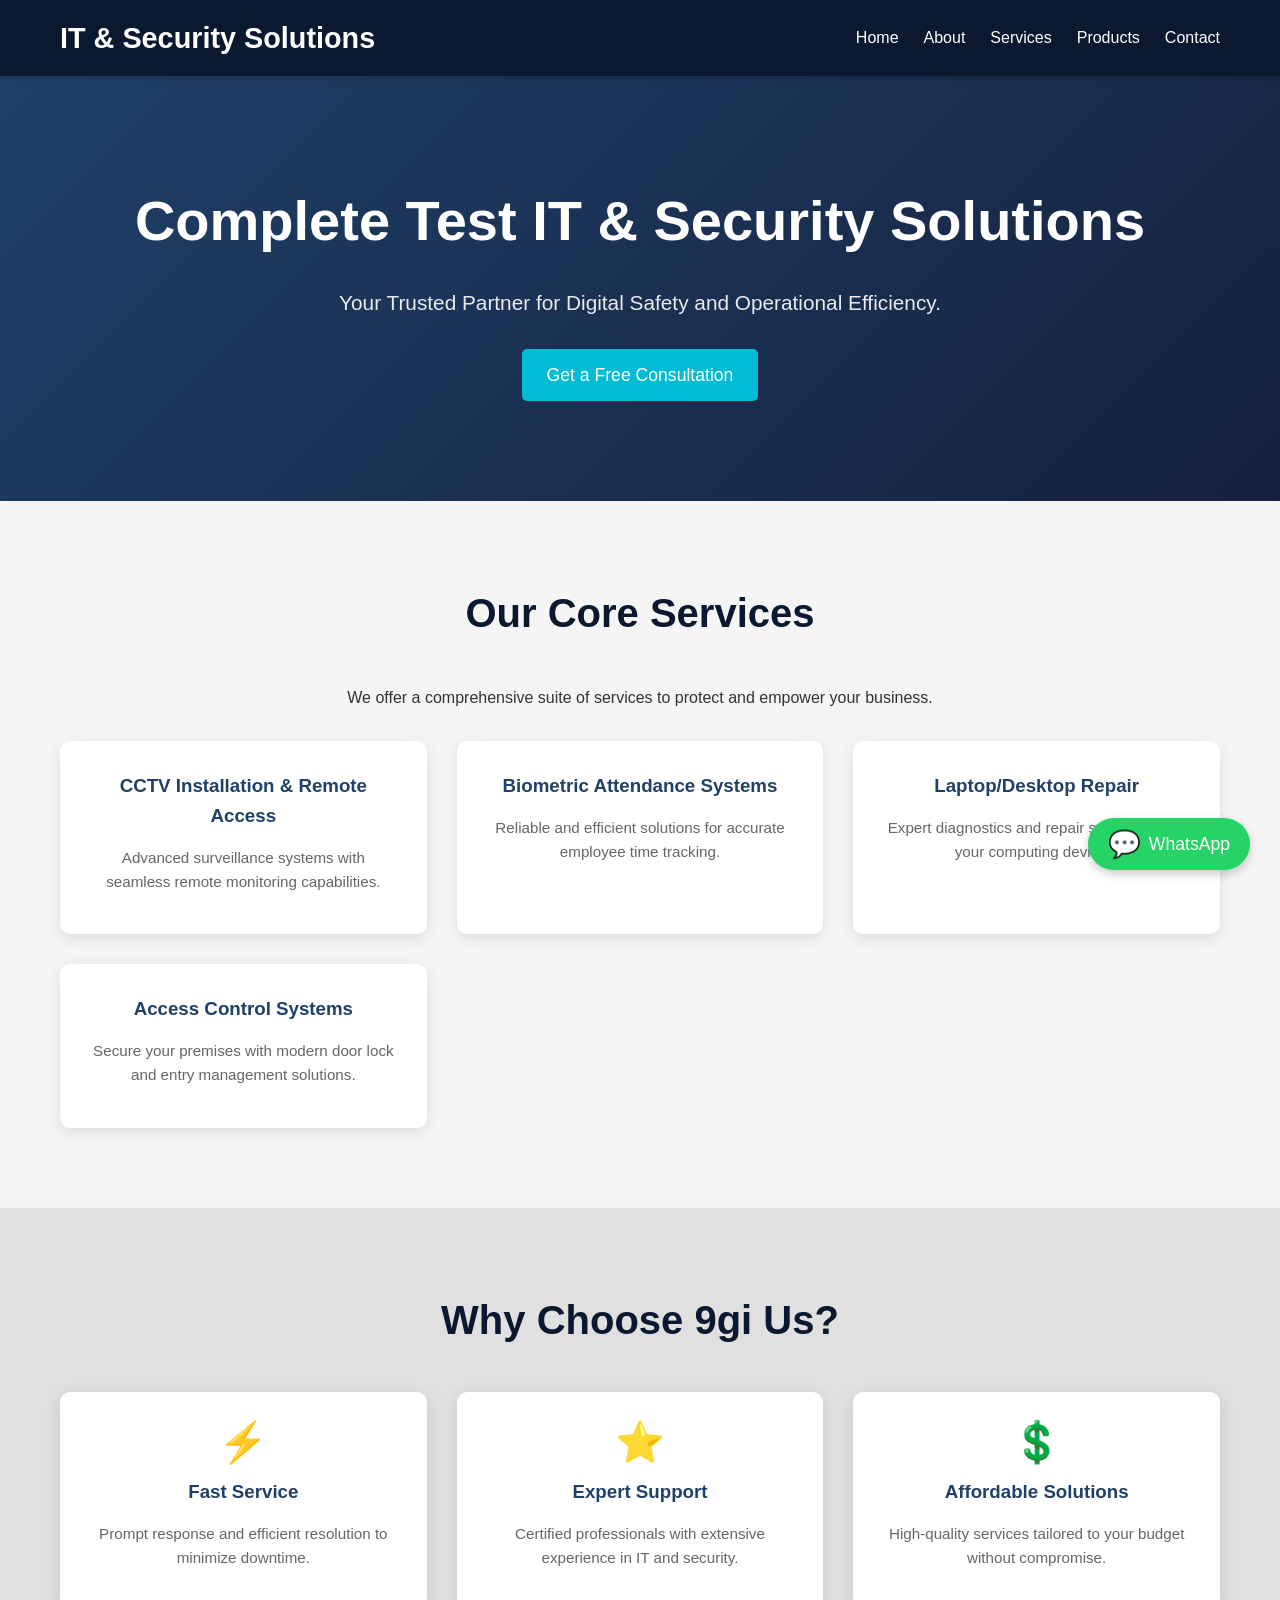
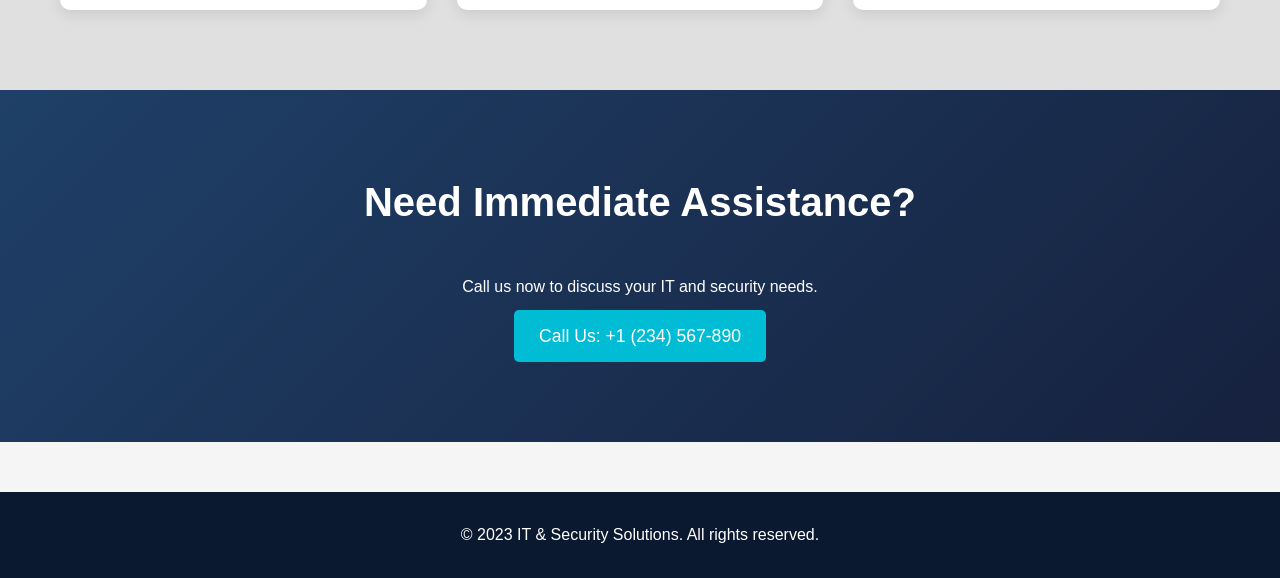
==== commit 3c055c1f: "Number Update" ====
--- a/index.html
+++ b/index.html
@@ -1,11 +1,13 @@
 <!DOCTYPE html>
 <html lang="en">
+
 <head>
     <meta charset="UTF-8">
     <meta name="viewport" content="width=device-width, initial-scale=1.0">
     <title>Home - IT & Security Solutions</title>
     <link rel="stylesheet" href="/style.css">
 </head>
+
 <body>
     <header class="navbar">
         <div class="container">
@@ -19,11 +21,12 @@
                     <li><a href="contact.html">Contact</a></li>
                 </ul>
             </nav>
-            <div class="menu-toggle">
+            <button class="menu-toggle" aria-controls="main-nav-list" aria-expanded="false">
+                <span class="sr-only">Toggle navigation</span>
                 <span></span>
                 <span></span>
                 <span></span>
-            </div>
+            </button>
         </div>
     </header>
 
@@ -68,9 +71,21 @@
             <div class="container">
                 <h2>Why Choose 9gi Us?</h2>
                 <div class="card-grid">
-                    <div class="card"><h3 class="icon-fast">Fast Service</h3><p>Prompt response and efficient resolution to minimize downtime.</p></div>
-                    <div class="card"><h3 class="icon-expert">Expert Support</h3><p>Certified professionals with extensive experience in IT and security.</p></div>
-                    <div class="card"><h3 class="icon-affordable">Affordable Solutions</h3><p>High-quality services tailored to your budget without compromise.</p></div>
+                    <div class="card">
+                        <div class="card-icon">⚡</div>
+                        <h3>Fast Service</h3>
+                        <p>Prompt response and efficient resolution to minimize downtime.</p>
+                    </div>
+                    <div class="card">
+                        <div class="card-icon">⭐</div>
+                        <h3>Expert Support</h3>
+                        <p>Certified professionals with extensive experience in IT and security.</p>
+                    </div>
+                    <div class="card">
+                        <div class="card-icon">💲</div>
+                        <h3>Affordable Solutions</h3>
+                        <p>High-quality services tailored to your budget without compromise.</p>
+                    </div>
                 </div>
             </div>
         </section>
@@ -91,10 +106,11 @@
         </div>
     </footer>
 
-    <a href="https://wa.me/6206389913" class="whatsapp-float" target="_blank">
+    <a href="https://wa.me/6206389913" class="whatsapp-float" target="_blank" rel="noopener noreferrer">
         <span class="whatsapp-icon">💬</span> WhatsApp
     </a>
-    
+
     <script src="js/script.js"></script>
 </body>
+
 </html>
--- a/style.css
+++ b/style.css
@@ -53,6 +53,18 @@
     margin-bottom: 10px;
 }
 
+/* Accessibility helper */
+.sr-only {
+    position: absolute;
+    width: 1px;
+    height: 1px;
+    padding: 0;
+    margin: -1px;
+    overflow: hidden;
+    clip: rect(0, 0, 0, 0);
+    border: 0;
+}
+
 /* Navbar */
 .navbar {
     background: var(--primary-dark);
@@ -104,6 +116,9 @@
     display: none;
     flex-direction: column;
     cursor: pointer;
+    background: transparent;
+    border: none;
+    padding: 0;
 }
 
 .menu-toggle span {
@@ -183,8 +198,8 @@
 }
 
 .card-grid {
-    display: flex;
-    flex-wrap: wrap;
+    display: grid;
+    grid-template-columns: repeat(auto-fit, minmax(280px, 1fr));
     justify-content: center;
     gap: 30px;
     margin-top: 30px;
@@ -195,7 +210,6 @@
     padding: 30px;
     border-radius: 10px;
     box-shadow: 0 4px 15px rgba(0, 0, 0, 0.1);
-    width: 300px;
     text-align: center;
     transition: transform 0.3s ease, box-shadow 0.3s ease;
 }
@@ -205,6 +219,13 @@
     box-shadow: 0 8px 20px rgba(0, 0, 0, 0.15);
 }
 
+.card-icon {
+    font-size: 2.5em;
+    line-height: 1;
+    color: var(--accent-color);
+    margin-bottom: 15px;
+}
+
 .card h3 {
     color: var(--secondary-dark);
     margin-bottom: 15px;
@@ -213,28 +234,6 @@
 .card p {
     color: #666;
     font-size: 0.95em;
-}
-
-/* Icons for Why Choose Us section */
-.card h3[class^="icon-"]::before {
-    display: block;
-    font-size: 2em; /* Larger icon size */
-    margin-bottom: 10px;
-    color: var(--accent-color);
-    line-height: 1; /* Prevent extra space above/below icon */
-    font-weight: normal; /* Ensure unicode characters don't get bolded */
-}
-
-.card h3.icon-fast::before {
-    content: '⚡'; /* Unicode lightning bolt */
-}
-
-.card h3.icon-expert::before {
-    content: '⭐'; /* Unicode star */
-}
-
-.card h3.icon-affordable::before {
-    content: '💲'; /* Unicode heavy dollar sign */
 }
 
 
@@ -412,11 +411,6 @@
         font-size: 2em;
     }
 
-    .card {
-        width: 100%;
-        max-width: 350px; /* Limit card width on small screens */
-    }
-
     .contact-form-container {
         padding: 25px;
     }
